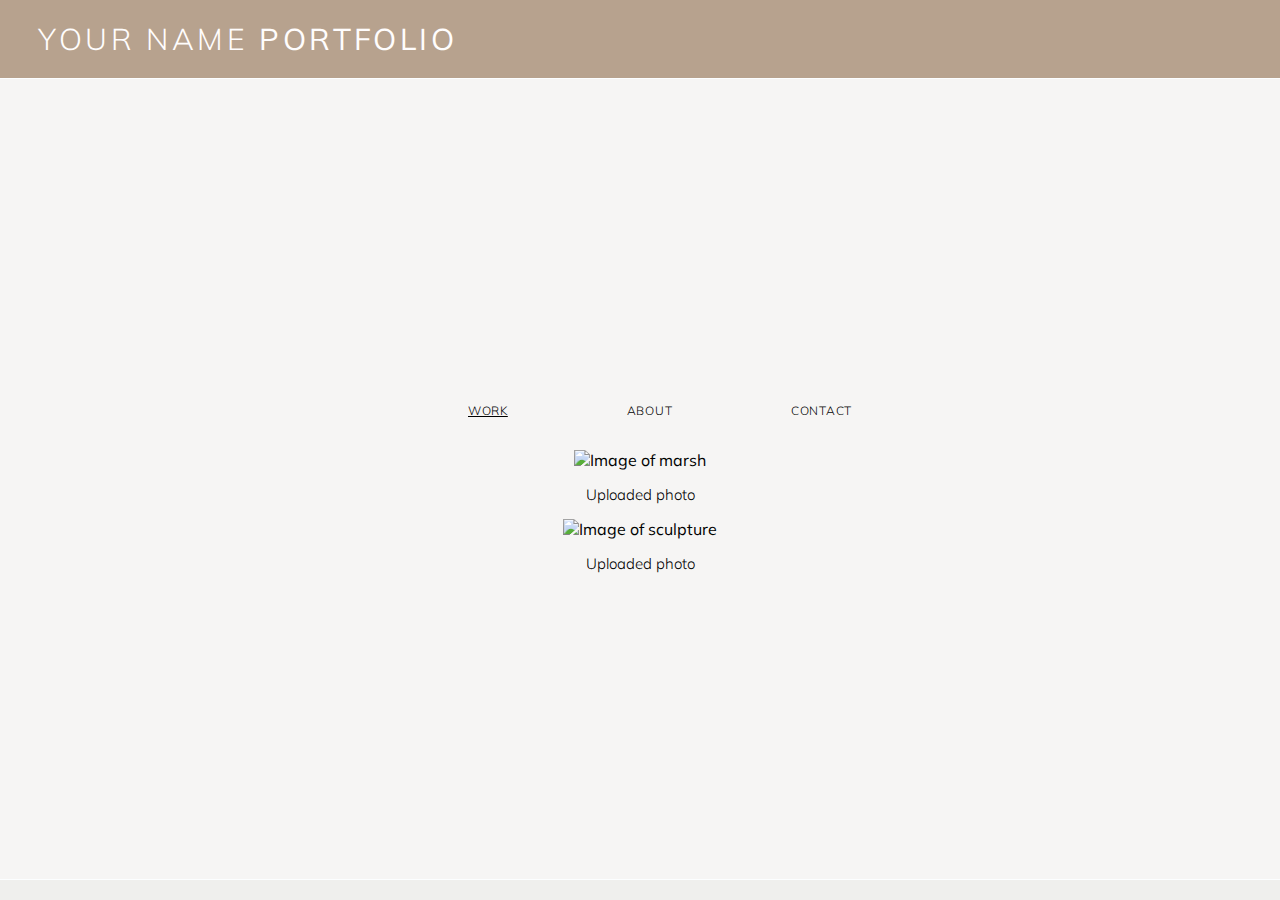
==== index.html @ 90f961f4 "added content" ====
<!DOCTYPE html>
<html lang="en">
  <head>
    <meta charset="UTF-8" />
    <meta http-equiv="X-UA-Compatible" content="IE=edge" />
    <meta name="viewport" content="width=device-width, initial-scale=1.0" />
    <link rel="stylesheet" href="styles.css" />
    <link
      href="https://fonts.googleapis.com/css2?family=Mulish:wght@400;700&family=Roboto:wght@300&display=swap"
      rel="stylesheet"
    />
    <script
      src="https://kit.fontawesome.com/30a7147cd4.js"
      crossorigin="anonymous"
    ></script>
  </head>
  <body>
    <header>
      <h1 class="header_margin">YOUR NAME <b>PORTFOLIO</b></h1>
      <div class="icons header_margin">
        <i class="fa-solid fa-envelope fa-lg two"></i>
        <i class="fa-brands fa-instagram fa-lg two"></i>
      </div>
    </header>

    <div class="content">
      <ul class="nav_menu">
        <li>
          <u> WORK </u>
        </li>
        <li>ABOUT</li>
        <li>CONTACT</li>
      </ul>
      <img
        src="https://images.unsplash.com/photo-1660551772352-0855c10356b1?ixlib=rb-1.2.1&ixid=MnwxMjA3fDB8MHxwcm9maWxlLXBhZ2V8MXx8fGVufDB8fHx8&auto=format&fit=crop&w=900&q=60"
        class="work_image"
        alt="Image of marsh"
      />
      <p>Uploaded photo</p>
      <img
        src="./images/beach.jpg"
        class="work_image"
        alt="Image of sculpture"
      />
      <p>Uploaded photo</p>
    </div>
    <footer>
      <div class="icons">
        <i class="fa-solid fa-envelope fa-lg one"></i>
        <i class="fa-brands fa-instagram fa-lg one"></i>
        <i class="fa-brands fa-youtube fa-lg one"></i>
      </div>
    </footer>
  </body>
</html>
---- styles.css ----
body {
  background: #fcfeff;
  margin: 0;
  padding: 0;
  font-family: "Mulish", sans-serif;
}

h1 {
  font-family: "Mulish", sans-serif;
  font-size: 30px;
  letter-spacing: 3.4px;
  font-weight: 300;
  color: #fffdfd;
}

p {
  font-size: 15px;
  font-weight: 300;
}

.work_image {
  max-width: 40%;
  max-height: 40%;
  width: auto;
  height: auto;
}

.nav_menu {
  margin: 30px;

  list-style-type: none;
  display: flex;
  flex-direction: row;
  justify-content: space-between;
  align-items: center;
  letter-spacing: 0.7px;
  width: 30%;
  height: 20px;
  font-weight: 300;
  font-size: 12px;
}

header {
  display: flex;
  flex-direction: row;
  align-items: center;
  justify-content: space-between;
  width: 100%;
  min-height: 20px;
  background: #b7a28e;
}

.header_margin {
  margin-left: 3%;
  margin-right: 3%;
}

.nav {
  margin-top: 1px;
  /* background-color: #f2f4f5; */
  /* background: #fefefe; */
  display: flex;
  flex-direction: row;
  justify-content: center;
  align-items: center;
  width: 100%;
  height: 2em;
  background: #efefed;
  color: #000000;
}

.content {
  margin-top: 1px;
  background: #f6f5f4;
  width: 100%;
  height: 50em;
  display: flex;
  flex-direction: column;
  align-items: center;
  justify-content: center;
}
.two {
  color: white;
}

.one {
  color: #b7a28e;
}

footer {
  margin-top: 1px;
  display: flex;
  flex-direction: row;
  justify-content: center;

  width: 100%;
  min-height: 20px;
  background-color: #efefed;
  color: #181a1d;
}

.icons {
  width: 4em;
  display: flex;
  flex-direction: row;
  justify-content: space-between;
  align-items: center;
}
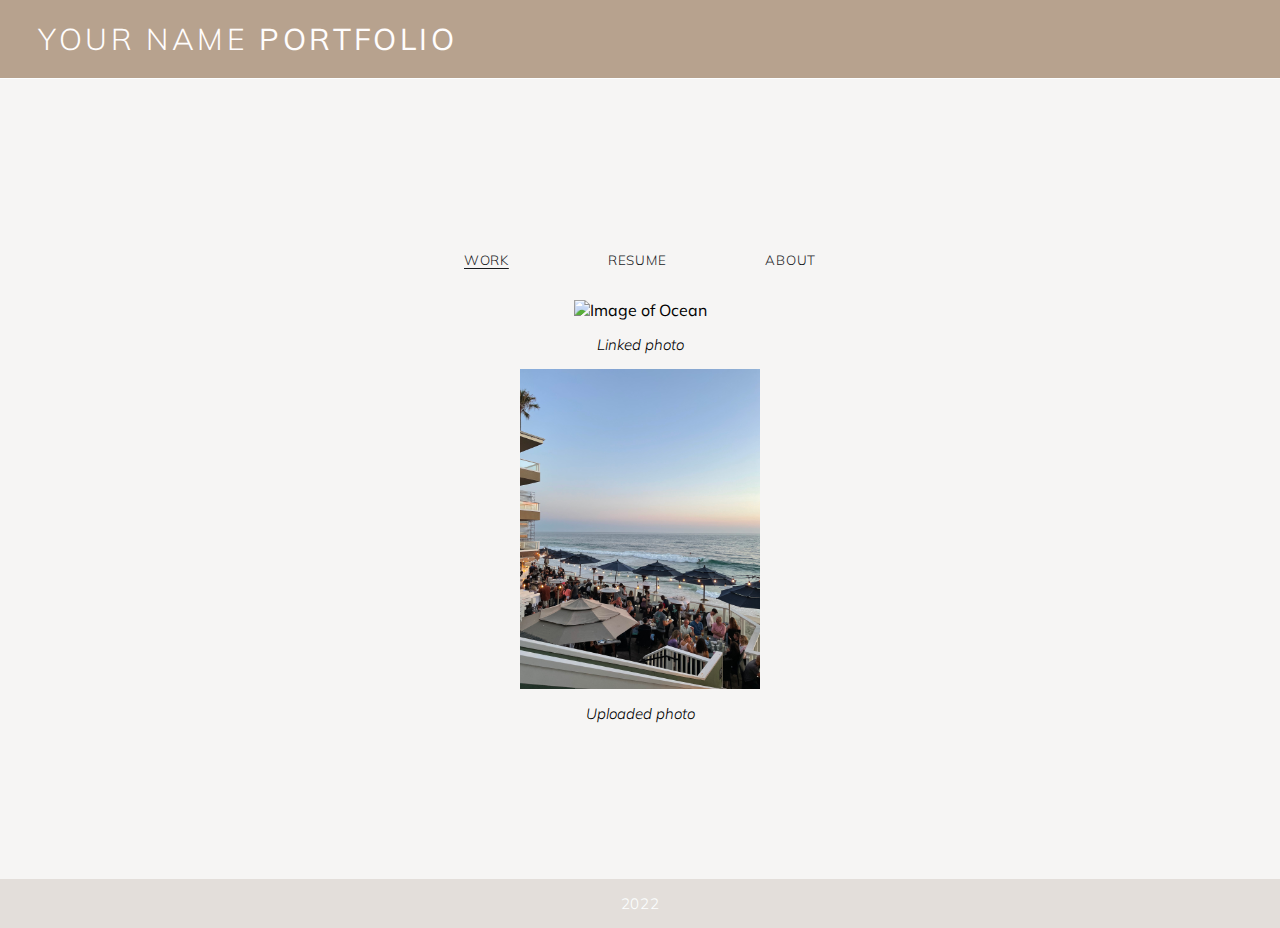
==== commit b193c590: "updated image path" ====
--- a/index.html
+++ b/index.html
@@ -4,7 +4,7 @@
     <meta charset="UTF-8" />
     <meta http-equiv="X-UA-Compatible" content="IE=edge" />
     <meta name="viewport" content="width=device-width, initial-scale=1.0" />
-    <link rel="stylesheet" href="styles.css" />
+    <link rel="stylesheet" href="./styles/styles.css" />
     <link
       href="https://fonts.googleapis.com/css2?family=Mulish:wght@400;700&family=Roboto:wght@300&display=swap"
       rel="stylesheet"
@@ -24,32 +24,27 @@
     </header>
 
     <div class="content">
-      <ul class="nav_menu">
-        <li>
-          <u> WORK </u>
-        </li>
-        <li>ABOUT</li>
-        <li>CONTACT</li>
-      </ul>
+      <div class="top_nav">
+        <a class="active" href="index.html">WORK</a>
+        <a href="./pages/resume.html">RESUME</a>
+        <a href="./pages/about.html">ABOUT</a>
+      </div>
+
       <img
         src="https://images.unsplash.com/photo-1660551772352-0855c10356b1?ixlib=rb-1.2.1&ixid=MnwxMjA3fDB8MHxwcm9maWxlLXBhZ2V8MXx8fGVufDB8fHx8&auto=format&fit=crop&w=900&q=60"
         class="work_image"
-        alt="Image of marsh"
+        alt="Image of Ocean"
       />
-      <p>Uploaded photo</p>
+      <p><i>Linked photo</i></p>
       <img
-        src="./images/beach.jpg"
+        src="images/beach.JPG"
         class="work_image"
-        alt="Image of sculpture"
+        alt="Image of Laguana Beach, CA"
       />
-      <p>Uploaded photo</p>
+      <p><i>Uploaded photo</i></p>
     </div>
     <footer>
-      <div class="icons">
-        <i class="fa-solid fa-envelope fa-lg one"></i>
-        <i class="fa-brands fa-instagram fa-lg one"></i>
-        <i class="fa-brands fa-youtube fa-lg one"></i>
-      </div>
+      <p>2022</p>
     </footer>
   </body>
 </html>
--- a/styles/styles.css
+++ b/styles/styles.css
@@ -0,0 +1,129 @@
+body {
+  background: #fcfeff;
+  margin: 0;
+  padding: 0;
+  font-family: "Mulish", sans-serif;
+}
+
+h1 {
+  font-family: "Mulish", sans-serif;
+  font-size: 30px;
+  letter-spacing: 3.4px;
+  font-weight: 300;
+  color: #fffdfd;
+}
+
+p {
+  font-size: 15px;
+  font-weight: 300;
+}
+
+.work_image {
+  max-width: 40%;
+  max-height: 40%;
+  width: auto;
+  height: auto;
+}
+
+.top_nav {
+  margin: 30px;
+  list-style-type: none;
+  display: flex;
+  flex-direction: row;
+  justify-content: space-between;
+  align-items: center;
+  letter-spacing: 0.7px;
+  width: 30%;
+  height: 20px;
+  font-weight: 300;
+  font-size: 12px;
+}
+
+.top_nav a {
+  color: #181a1d;
+  padding: 14px 16px;
+  text-decoration: none;
+  font-size: 10pt;
+}
+
+.top_nav a:hover {
+  color: #181a1d;
+  text-decoration: underline;
+  text-underline-offset: 3px;
+}
+
+/* Add a color to the active/current link */
+.top_nav a.active {
+  /* background: #e3deda; */
+  color: #181a1d;
+  text-decoration: underline;
+  text-underline-offset: 3px;
+}
+
+header {
+  display: flex;
+  flex-direction: row;
+  align-items: center;
+  justify-content: space-between;
+  width: 100%;
+  min-height: 20px;
+  background: #b7a28e;
+}
+
+.header_margin {
+  margin-left: 3%;
+  margin-right: 3%;
+}
+
+.nav {
+  margin-top: 1px;
+  /* background-color: #f2f4f5; */
+  /* background: #fefefe; */
+  display: flex;
+  flex-direction: row;
+  justify-content: center;
+  align-items: center;
+  width: 100%;
+  height: 2em;
+  background: #efefed;
+  color: #000000;
+}
+
+.content {
+  margin-top: 1px;
+  background: #f6f5f4;
+  width: 100%;
+  height: 50em;
+  display: flex;
+  flex-direction: column;
+  align-items: center;
+  justify-content: center;
+}
+.two {
+  color: white;
+}
+
+.one {
+  color: #b7a28e;
+}
+
+footer {
+  display: flex;
+  flex-direction: row;
+  justify-content: center;
+
+  width: 100%;
+  min-height: 20px;
+  background: #e3deda;
+  color: #181a1d;
+  letter-spacing: 0.7px;
+  color: #fcfeff;
+}
+
+.icons {
+  width: 4em;
+  display: flex;
+  flex-direction: row;
+  justify-content: space-between;
+  align-items: center;
+}
